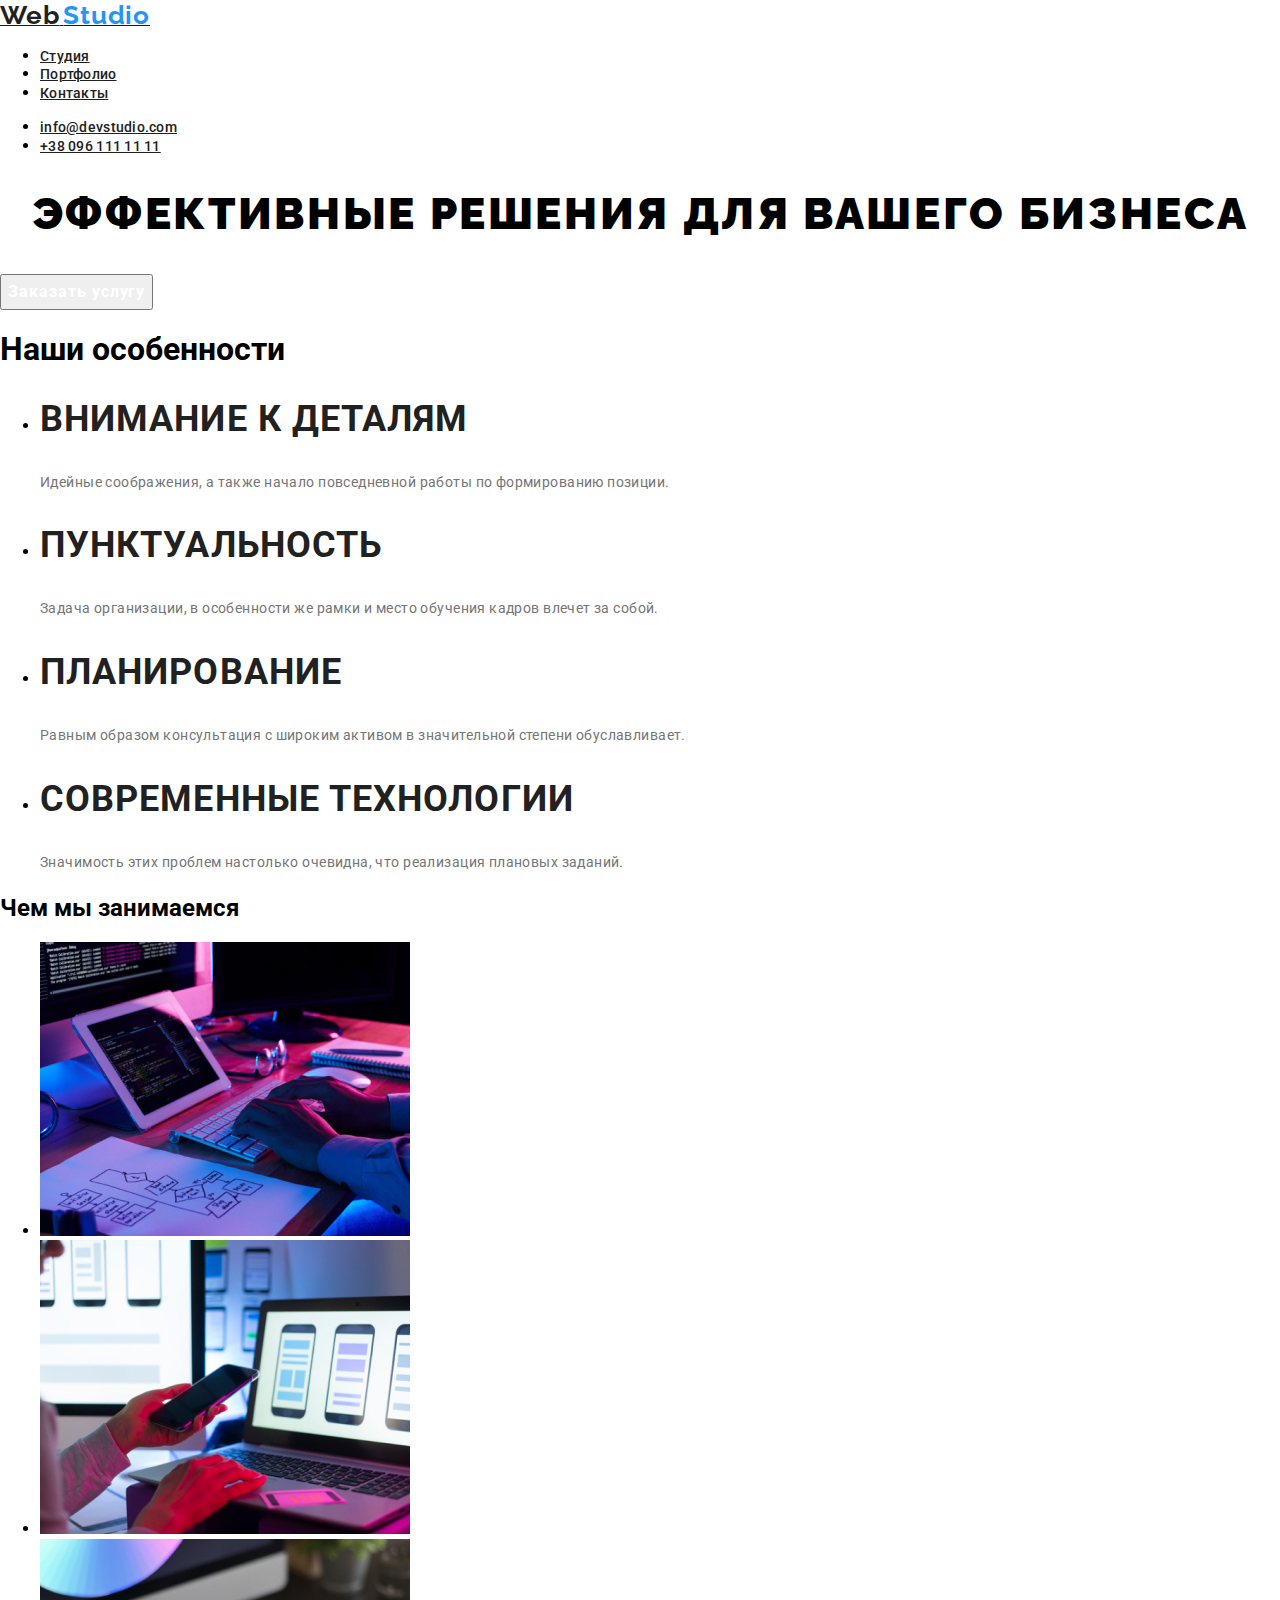
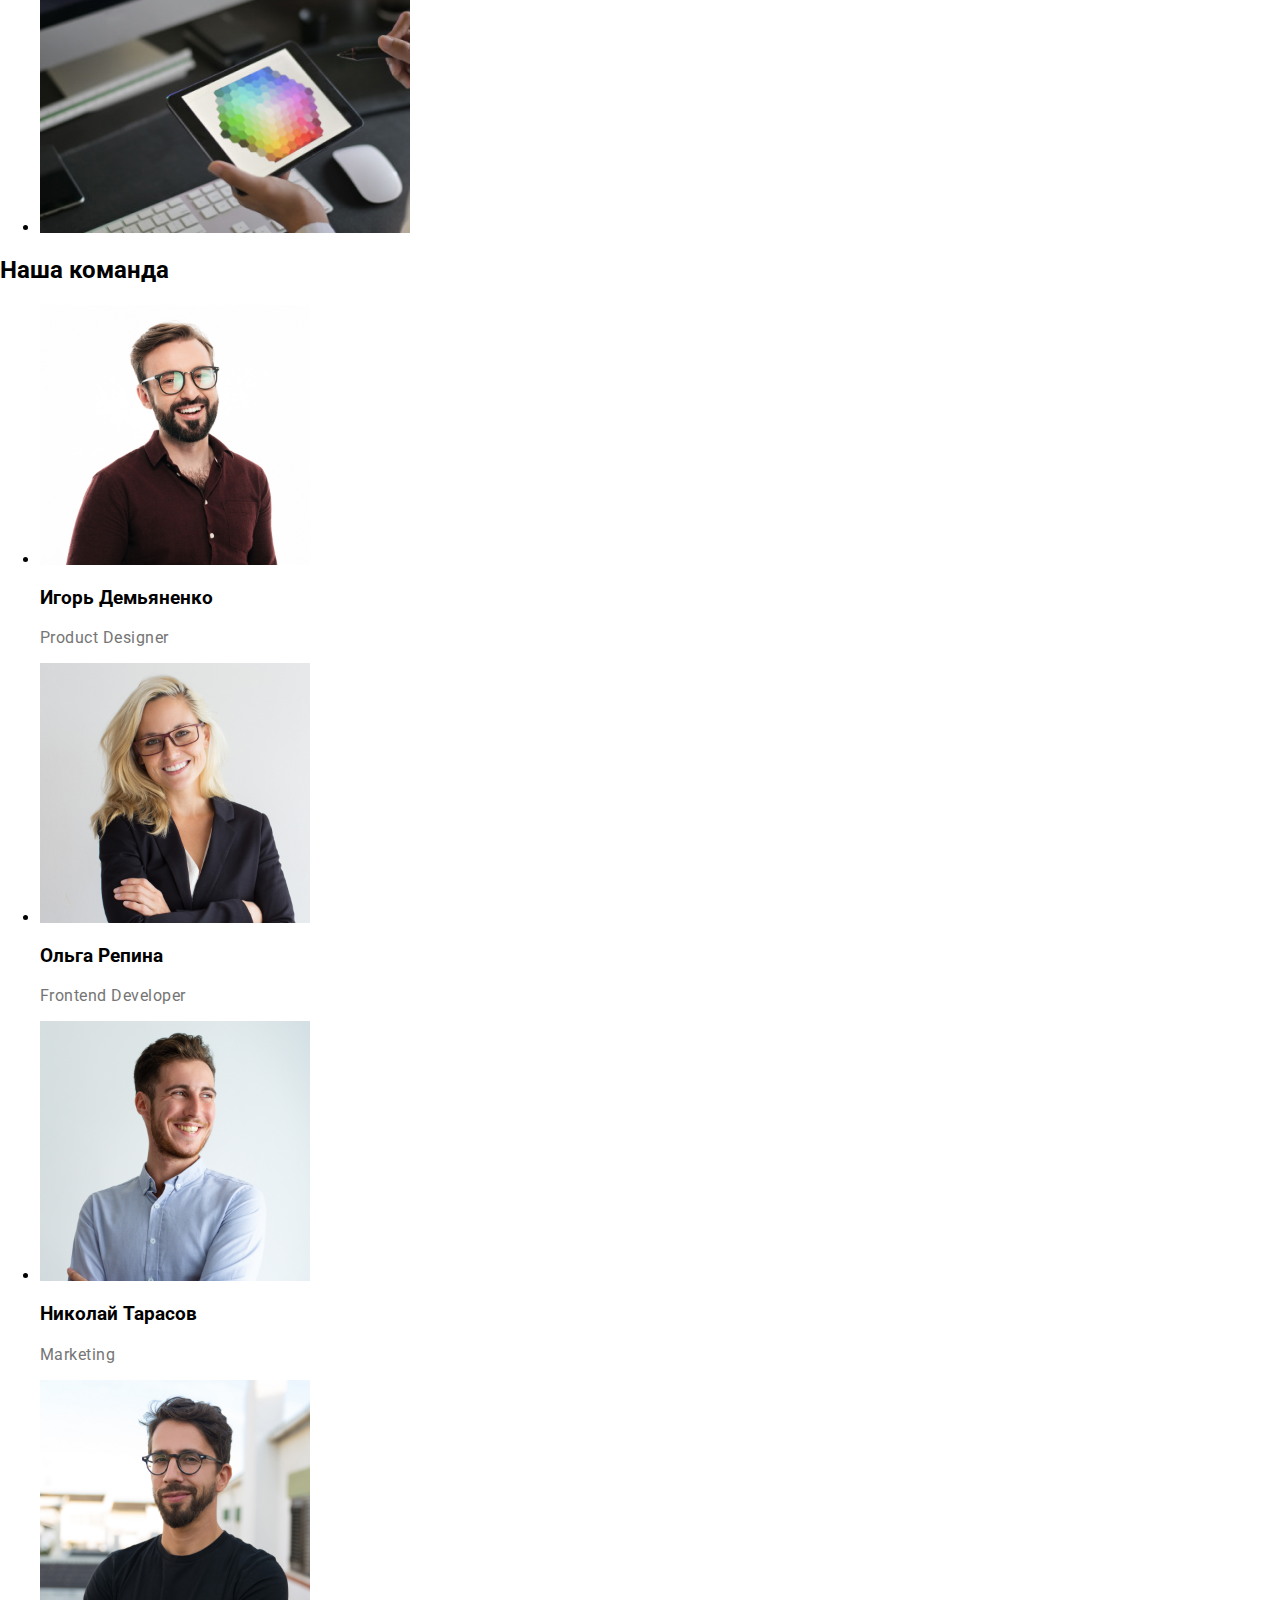
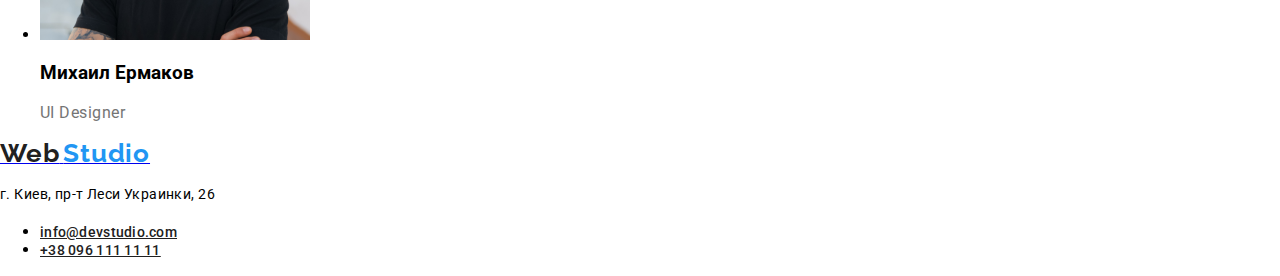
==== index.html @ 580397c2 "студия финальная" ====
<!DOCTYPE html>
<html lang="ru">

<head>
    <meta charset="UTF-8">
    <meta name="viewport" content="width=device-width, initial-scale=1.0">
    <title>Студия</title>
        <link rel="stylesheet" href="https://cdnjs.cloudflare.com/ajax/libs/modern-normalize/1.0.0/modern-normalize.min.css"> 
        <link rel="preconnect" href="https://fonts.gstatic.com">
        <link href="https://fonts.googleapis.com/css2?family=Raleway&family=Roboto:wght@400;500;900&display=swap"
            rel="stylesheet">
        <link rel="stylesheet" href="./css/styles.css"/>    
</head>

<body>

    <header class="header">
        <nav class="navigation">
            <a class="logo" href="#">
                <span class="logo-web">Web</span>
                <span class="logo-studio">Studio</span>
            </a>
            <ul class="navigation-list">
                <li class="navigation-list-item">
                    <a class="navigation-list-link" href="studio">Студия
                    </a>
                </li class="navigation-list-item">
                <li>
                    <a class="navigation-list-link" href="portfolio">Портфолио
                    </a>
                </li>
                <li class="navigation-list-item">
                    <a class="navigation-list-link" href="contacts">Контакты
                    </a>
                </li>
            </ul>
        </nav>
        <address class="address">
            <ul>
                <li class="mail">
                    <a class="address-list-link" href="mailto:info@devstudio.com">
                        info@devstudio.com
                    </a>
                </li>
                <li class="tel">
                    <a class="address-list-link" href="tell:+380961111111">
                        +38 096 111 11 11
                    </a>
                </li>
            </ul>
        </address>
    </header>

    <main>

        <!--hero-->

        <section class="hero">
            <h1 class="first-title">Эффективные решения для вашего бизнеса
            </h1>
            <button class="modal-btn" type="button">
                Заказать услугу
            </button>
        </section>

        <!--our features-->

        <section class="about-us">
            <h1>
                Наши особенности
            </h1>
            <ul>
                <li class="about-us-item">
                    <h2 class="about-us-title">
                        Внимание к деталям
                    </h2>
                    <p class="text">
                        Идейные соображения, а также начало повседневной работы по формированию позиции.
                    </p>
                </li>
                <li class="about-us-item">
                    <h2 class="about-us-title">
                        Пунктуальность
                    </h2>
                    <p class="text">
                        Задача организации, в особенности же рамки и место обучения кадров влечет за собой.
                    </p>
                </li>
                <li class="about-us-item">
                    <h2 class="about-us-title">
                        Планирование
                    </h2>
                    <p class="text">
                        Равным образом консультация с широким активом в значительной степени обуславливает.
                    </p>
                </li>
                <li class="about-us-item">
                    <h2 class="about-us-title">
                        Современные технологии
                    </h2>
                    <p class="text">
                        Значимость этих проблем настолько очевидна, что реализация плановых заданий.
                    </p>
                </li>
            </ul>
        </section>

        <!--our work-->

        <section class="our-work">
            <h2 class="our-work-title">
                Чем мы занимаемся
            </h2>
            <ul>
                <li class="our-work-item">
                    <img src="./images/pc.jpg" alt="работа за персональным компютером" width="370">
                </li>
                <li>
                    <img src="./images/notebook.jpg" alt="работа за ноутбуком" width="370">
                </li>
                <li>
                    <img src="./images/tablet.jpg" alt="работа за планшетом" width="370">
                </li>
            </ul>
        </section>

        <!--our team-->

        <section class="our-team">
            <h2 class="our-team-title">
                Наша команда
            </h2>
            <ul>
                <li class="our-team-item">
                    <img src="./images/team/ikhor.jpg" alt="Игорь Демьяненко" width="270">
                    <h3 class="third-title">
                        Игорь Демьяненко
                    </h3>
                    <p class="profesion" lang="en">
                        Product Designer
                    </p>
                </li>
                <li>
                    <img src="./images/team/olga.jpg" alt="Ольга Репина" width="270">
                    <h3 class="third-title">
                        Ольга Репина
                    </h3>
                    <p class="profesion" lang="en">
                        Frontend Developer
                    </p>
                </li>
                <li>
                    <img src="./images/team/nik.jpg" alt="Николай Тарасов" width="270">
                    <h3 class="third-title">
                        Николай Тарасов
                    </h3>
                    <p class="profesion" lang="en">
                        Marketing
                    </p>
                </li>
                <li>
                    <img src="./images/team/mikhail.jpg" alt="Михаил Ермаков" width="270">
                       <h3 class="third-title"> Михаил Ермаков
                    </h3>
                    <p class="profesion" lang="en">
                        UI Designer
                    </p>
                </li>
            </ul>
        </section>
    </main>

    <footer>
        <a class="logo" href="#">
            <span class="logo-web">Web</span>
            <span class="logo-studio">Studio</span>
        </a>
        <address class="address">

           <p class="our-address">г. Киев, пр-т Леси Украинки, 26</p> 

            <ul>
                <li>
                    <a class="address-list-link" href="mailto:info@devstudio.com">
                        info@devstudio.com
                    </a>
                </li>
                <li>
                    <a class="address-list-link" href="tell:+380961111111">
                        +38 096 111 11 11
                    </a>
                </li>
            </ul>
        </address>
    </footer>

</body>

</html>
---- css/styles.css ----
:root {
  --accent-color: #2196f3;
  --font-color: #212121;
  --firs-font: 'Roboto', sans-serif;
  --secondary-font: 'Raleway', sans-serif;
}

body {
  font-family: var(--firs-font);
}

.navigation-list-link {
  font-weight: 500;
  font-size: 14px;
  line-height: 1.143;
  letter-spacing: 0.02em;
  color: var(--font-color);
}

.navigation-list-link:hover,
.navigation-list-link:focus,
.address-list-link:hover,
.address-list-link:focus {
  color: var(--accent-color);
}

.address {
  font-style: normal;
}

.our-address {
  font-weight: normal;
  font-size: 14px;
  line-height: 1.71;
  letter-spacing: 0.03em;
}

.address-list-link {
  font-weight: 500;
  font-size: 14px;
  line-height: 1.143;
  letter-spacing: 0.02em;
  color: var(--font-color);
}

.logo-studio {
  font-family: var(--secondary-font);
  font-weight: bold;
  font-size: 26px;
  line-height: 1.192;
  letter-spacing: 0.03em;
  color: var(--accent-color);
}
.logo-web {
  font-family: var(--secondary-font);
  font-weight: bold;
  font-size: 26px;
  line-height: 1.192;
  letter-spacing: 0.03em;
  color: var(--font-color);
}
.first-title {
  font-family: var(--secondary-font);
  font-weight: 900;
  font-size: 44px;
  line-height: 1.36;
  text-align: center;
  letter-spacing: 0.06em;
  text-transform: uppercase;
}

.modal-btn {
  font-weight: bold;
  font-size: 16px;
  line-height: 1.87;
  display: flex;
  align-items: center;
  text-align: center;
  letter-spacing: 0.06em;
  color: white;
}

.about-us-title {
  font-weight: bold;
  font-size: 36px;
  line-height: 1.195;
  letter-spacing: 0.03em;
  color: var(--font-color);
  text-transform: uppercase;
}

.text {
  font-size: 14px;
  line-height: 1.71;
  letter-spacing: 0.03em;
  color: #757575;
}

.our-work-title .our-team-title {
  font-weight: 500;
  font-size: 16px;
  line-height: 1.188;
  letter-spacing: 0.03em;
  color: var(--font-color);
}

.profesion {
  font-size: 16px;
  line-height: 1.188;
  letter-spacing: 0.03em;
  color: #757575;
}
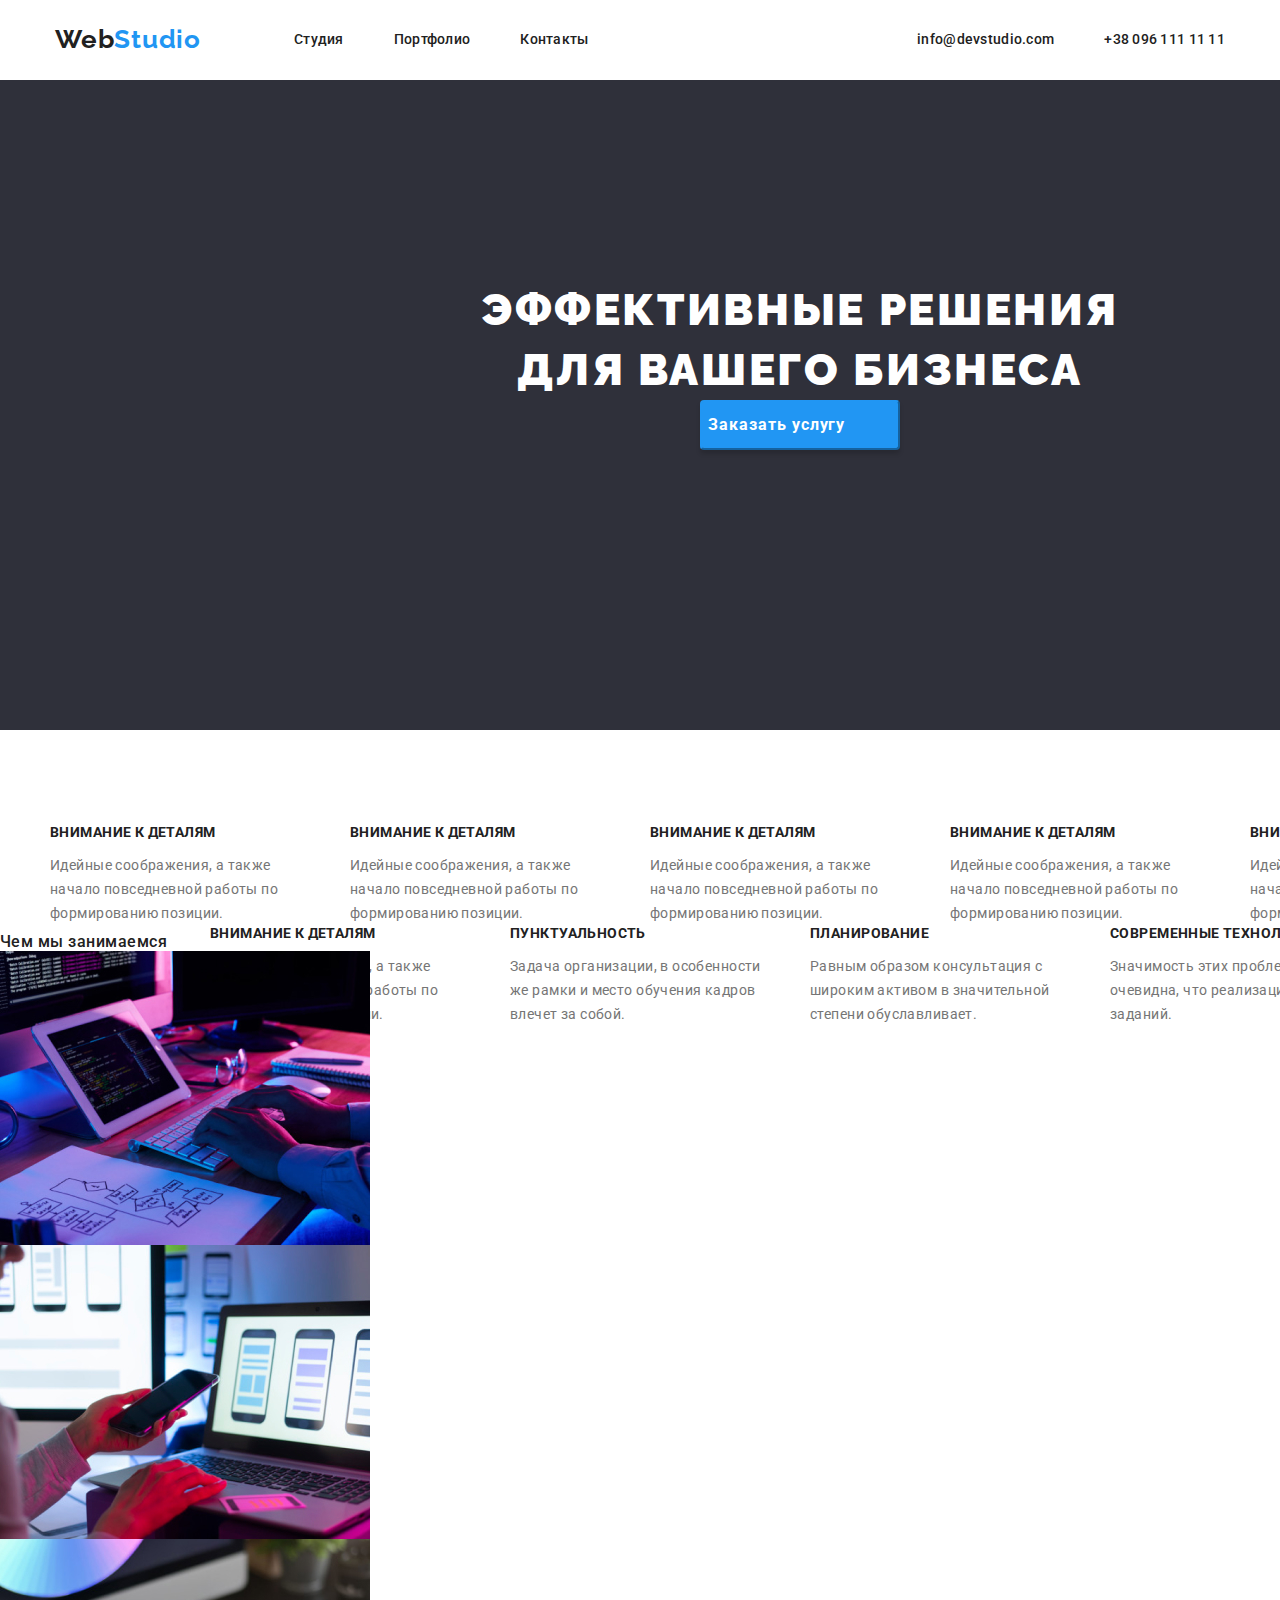
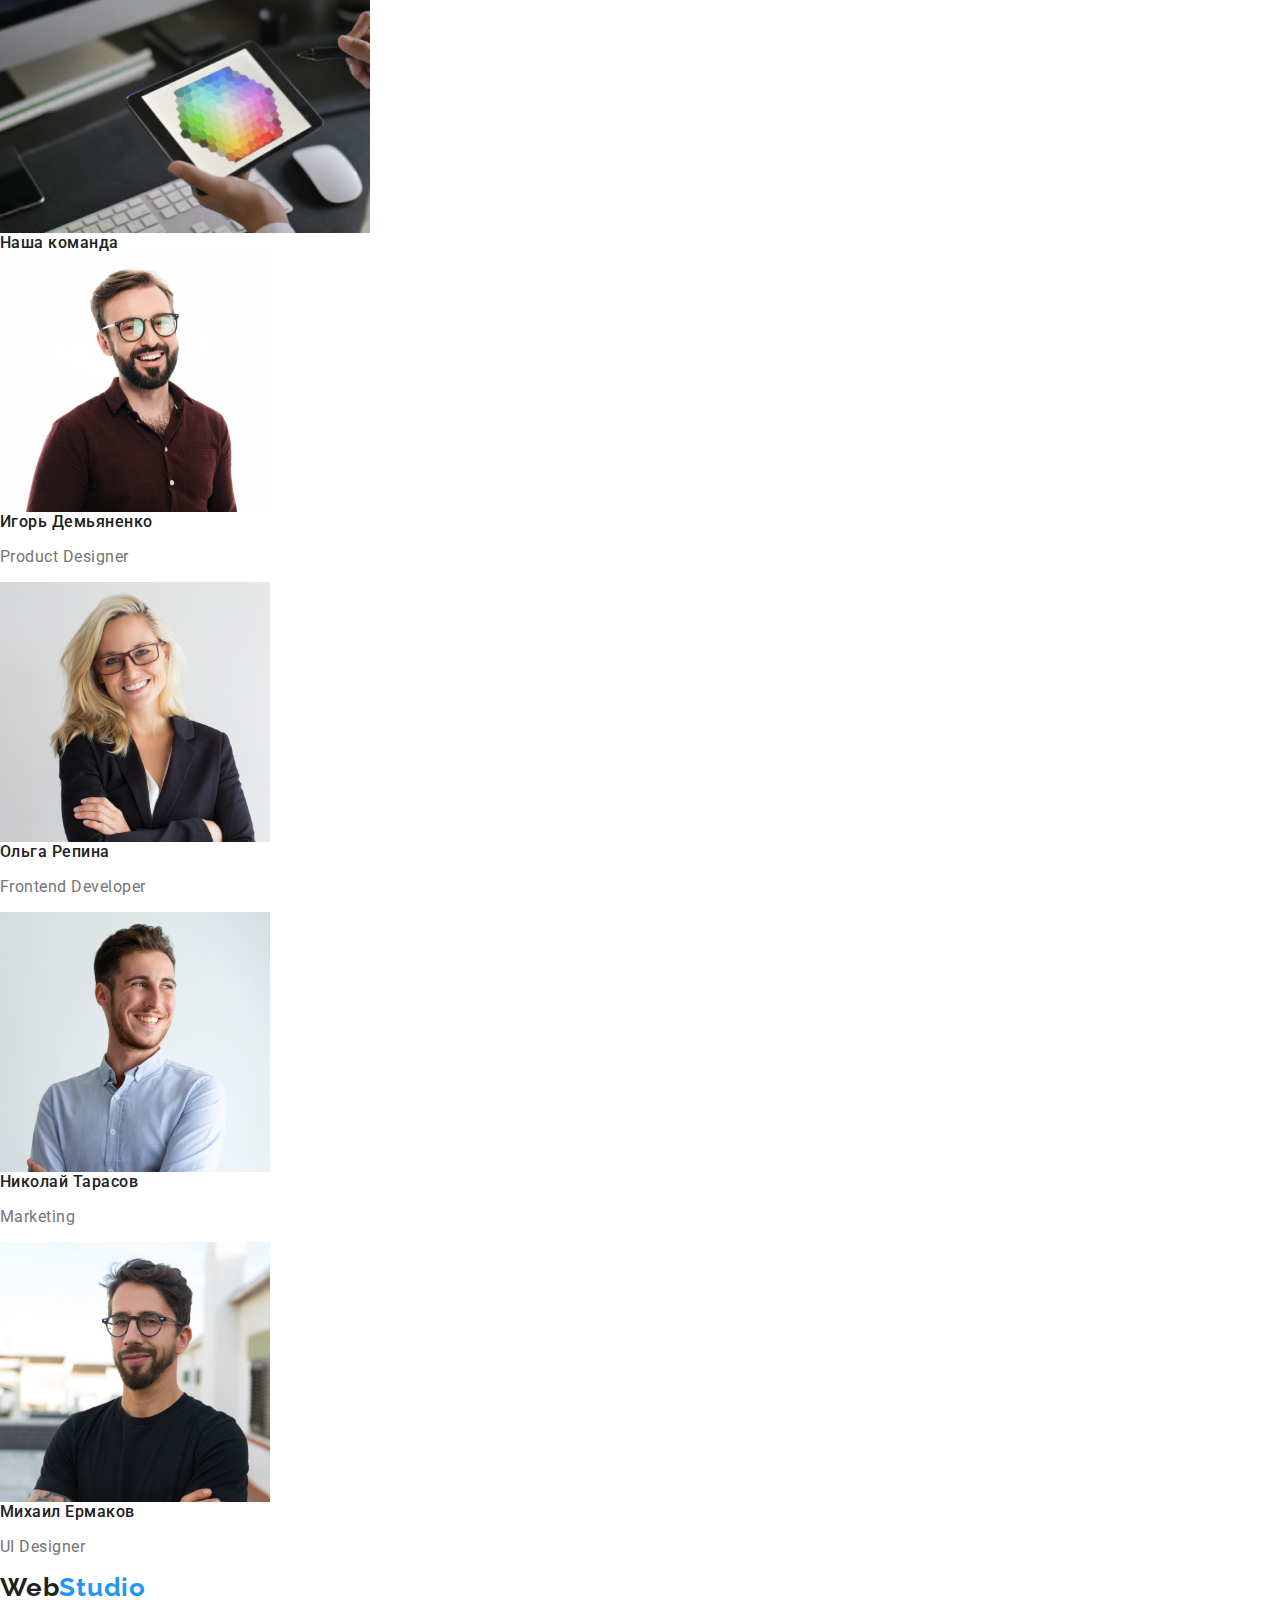
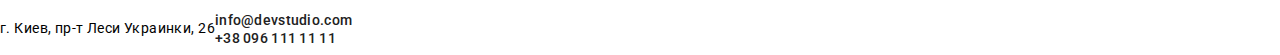
==== commit b0c65863: "футер и герой" ====
--- a/index.html
+++ b/index.html
@@ -4,29 +4,30 @@
 <head>
     <meta charset="UTF-8">
     <meta name="viewport" content="width=device-width, initial-scale=1.0">
-    <title>Студия</title>
-        <link rel="stylesheet" href="https://cdnjs.cloudflare.com/ajax/libs/modern-normalize/1.0.0/modern-normalize.min.css"> 
-        <link rel="preconnect" href="https://fonts.gstatic.com">
-        <link href="https://fonts.googleapis.com/css2?family=Raleway&family=Roboto:wght@400;500;900&display=swap"
-            rel="stylesheet">
-        <link rel="stylesheet" href="./css/styles.css"/>    
+    <link rel="stylesheet" href="https://cdnjs.cloudflare.com/ajax/libs/modern-normalize/1.0.0/modern-normalize.min.css">
+    <link rel="preconnect" href="https://fonts.gstatic.com">
+    <link href="https://fonts.googleapis.com/css2?family=Raleway:wght@700&family=Roboto:wght@400;500;700;900&display=swap"
+        rel="stylesheet">
+        <link rel="stylesheet" href="./css/styles.css"/>
+        <title>Студия</title>
 </head>
 
 <body>
 
     <header class="header">
+        <div class="container">
         <nav class="navigation">
-            <a class="logo" href="#">
+            <a class="logo" href="./index.html">
                 <span class="logo-web">Web</span>
                 <span class="logo-studio">Studio</span>
             </a>
             <ul class="navigation-list">
                 <li class="navigation-list-item">
-                    <a class="navigation-list-link" href="studio">Студия
+                    <a class="navigation-list-link" href="./index.html">Студия
                     </a>
                 </li class="navigation-list-item">
-                <li>
-                    <a class="navigation-list-link" href="portfolio">Портфолио
+                <li class="navigation-list-item">
+                    <a class="navigation-list-link" href="./portfolio.html">Портфолио
                     </a>
                 </li>
                 <li class="navigation-list-item">
@@ -36,40 +37,82 @@
             </ul>
         </nav>
         <address class="address">
-            <ul>
-                <li class="mail">
+            <ul class="address-list">
+                <li class="address-item">
                     <a class="address-list-link" href="mailto:info@devstudio.com">
                         info@devstudio.com
                     </a>
                 </li>
-                <li class="tel">
-                    <a class="address-list-link" href="tell:+380961111111">
+                <li class="address-item">
+                    <a class="address-list-link" href="tel:+380961111111">
                         +38 096 111 11 11
                     </a>
                 </li>
             </ul>
         </address>
+        </div>
     </header>
-
+   
+
+  
     <main>
 
         <!--hero-->
-
+    <div class="container">
         <section class="hero">
-            <h1 class="first-title">Эффективные решения для вашего бизнеса
-            </h1>
+            <div class="hero-elements">
+            <p class="first-title">Эффективные решения для вашего бизнеса
+            </p>
             <button class="modal-btn" type="button">
                 Заказать услугу
             </button>
+            </div>
         </section>
 
         <!--our features-->
 
-        <section class="about-us">
-            <h1>
-                Наши особенности
-            </h1>
-            <ul>
+        <section>
+            <ul class="about-us-list">
+                <li class="about-us-item">
+                    <h2 class="about-us-title">
+                        Внимание к деталям
+                    </h2>
+                    <p class="text">
+                        Идейные соображения, а также начало повседневной работы по формированию позиции.
+                    </p>
+                </li>
+                <li class="about-us-item">
+                    <h2 class="about-us-title">
+                        Внимание к деталям
+                    </h2>
+                    <p class="text">
+                        Идейные соображения, а также начало повседневной работы по формированию позиции.
+                    </p>
+                </li>
+                <li class="about-us-item">
+                    <h2 class="about-us-title">
+                        Внимание к деталям
+                    </h2>
+                    <p class="text">
+                        Идейные соображения, а также начало повседневной работы по формированию позиции.
+                    </p>
+                </li>
+                <li class="about-us-item">
+                <h2 class="about-us-title">
+                    Внимание к деталям
+                </h2>
+                <p class="text">
+                    Идейные соображения, а также начало повседневной работы по формированию позиции.
+                </p>
+            </li>
+                <li class="about-us-item">
+                    <h2 class="about-us-title">
+                        Внимание к деталям
+                    </h2>
+                    <p class="text">
+                        Идейные соображения, а также начало повседневной работы по формированию позиции.
+                    </p>
+                </li>
                 <li class="about-us-item">
                     <h2 class="about-us-title">
                         Внимание к деталям
@@ -108,7 +151,7 @@
         <!--our work-->
 
         <section class="our-work">
-            <h2 class="our-work-title">
+            <h2 class="secondary-title">
                 Чем мы занимаемся
             </h2>
             <ul>
@@ -127,13 +170,13 @@
         <!--our team-->
 
         <section class="our-team">
-            <h2 class="our-team-title">
+            <h2 class="secondary-title">
                 Наша команда
             </h2>
             <ul>
                 <li class="our-team-item">
                     <img src="./images/team/ikhor.jpg" alt="Игорь Демьяненко" width="270">
-                    <h3 class="third-title">
+                    <h3 class="secondary-title">
                         Игорь Демьяненко
                     </h3>
                     <p class="profesion" lang="en">
@@ -142,7 +185,7 @@
                 </li>
                 <li>
                     <img src="./images/team/olga.jpg" alt="Ольга Репина" width="270">
-                    <h3 class="third-title">
+                    <h3 class="secondary-title">
                         Ольга Репина
                     </h3>
                     <p class="profesion" lang="en">
@@ -151,7 +194,7 @@
                 </li>
                 <li>
                     <img src="./images/team/nik.jpg" alt="Николай Тарасов" width="270">
-                    <h3 class="third-title">
+                    <h3 class="secondary-title">
                         Николай Тарасов
                     </h3>
                     <p class="profesion" lang="en">
@@ -160,7 +203,7 @@
                 </li>
                 <li>
                     <img src="./images/team/mikhail.jpg" alt="Михаил Ермаков" width="270">
-                       <h3 class="third-title"> Михаил Ермаков
+                       <h3 class="secondary-title"> Михаил Ермаков
                     </h3>
                     <p class="profesion" lang="en">
                         UI Designer
@@ -168,10 +211,14 @@
                 </li>
             </ul>
         </section>
+    </div>
     </main>
-
+   
+
+    
     <footer>
-        <a class="logo" href="#">
+        <div class="container">
+        <a class="logo" href="./index.html">
             <span class="logo-web">Web</span>
             <span class="logo-studio">Studio</span>
         </a>
@@ -186,14 +233,15 @@
                     </a>
                 </li>
                 <li>
-                    <a class="address-list-link" href="tell:+380961111111">
+                    <a class="address-list-link" href="tel:+380961111111">
                         +38 096 111 11 11
                     </a>
                 </li>
             </ul>
         </address>
+        </div>
     </footer>
-
+    
 </body>
 
 </html>--- a/css/styles.css
+++ b/css/styles.css
@@ -9,6 +9,67 @@
   font-family: var(--firs-font);
 }
 
+a {
+  text-decoration: none;
+}
+ul {
+  list-style: none;
+}
+
+h1,
+h2,
+h3,
+h4,
+h5,
+h6 {
+  margin: 0;
+}
+
+ul,
+ol {
+  margin: 0;
+  padding: 0;
+}
+
+img {
+  display: block;
+}
+
+.header .container {
+  display: flex;
+  width: 1200px;
+  padding: 0 15px;
+  margin: 0 auto;
+}
+
+.header {
+  display: flex;
+  align-items: center;
+  padding-top: 24px;
+  padding-bottom: 25px;
+}
+.navigation {
+  display: flex;
+  align-items: center;
+}
+
+.logo {
+  display: flex;
+  align-items: center;
+  margin-right: 93px;
+}
+.navigation-list {
+  display: flex;
+  align-items: center;
+}
+.navigation-list-item {
+  display: flex;
+  align-items: center;
+}
+.navigation-list-item:not(:last-child) {
+  margin-right: 50px;
+}
+
 .navigation-list-link {
   font-weight: 500;
   font-size: 14px;
@@ -20,21 +81,31 @@
 .navigation-list-link:hover,
 .navigation-list-link:focus,
 .address-list-link:hover,
-.address-list-link:focus {
-  color: var(--accent-color);
+.address-list-link:focus,
+.modal-btn:hover,
+.modal-btn:focus {
+  background-color: var(--accent-color);
+  color: #ffffff;
 }
 
 .address {
   font-style: normal;
-}
-
-.our-address {
-  font-weight: normal;
-  font-size: 14px;
-  line-height: 1.71;
-  letter-spacing: 0.03em;
-}
-
+  display: flex;
+  align-items: center;
+  margin-left: auto;
+}
+.address-list {
+  display: flex;
+  align-items: center;
+}
+
+.address-item {
+  display: flex;
+  align-items: center;
+}
+.address-item:not(:last-child) {
+  margin-right: 50px;
+}
 .address-list-link {
   font-weight: 500;
   font-size: 14px;
@@ -59,8 +130,47 @@
   letter-spacing: 0.03em;
   color: var(--font-color);
 }
+
+.modal-btn {
+  margin: auto;
+  min-width: 200px;
+  height: 50px;
+  background: var(--accent-color);
+  cursor: pointer;
+  display: flex;
+  align-items: center;
+  text-align: center;
+  letter-spacing: 0.06em;
+  color: #ffffff;
+  padding-top: 10px;
+  padding-bottom: 10px;
+
+  box-shadow: 0px 4px 4px rgba(0, 0, 0, 0.15);
+  border-color: var(--accent-color);
+  border-radius: 4px;
+
+  font-weight: bold;
+  font-size: 16px;
+  line-height: 1.87;
+}
+
+.hero {
+  min-height: 600px;
+  width: 1600px;
+  background: #2f303a;
+  padding-top: 200px;
+  padding-bottom: 280px;
+}
+.hero-elements {
+  display: block;
+}
+
 .first-title {
+  width: 696px;
+  height: 120px;
+  margin: auto;
   font-family: var(--secondary-font);
+  color: #ffffff;
   font-weight: 900;
   font-size: 44px;
   line-height: 1.36;
@@ -69,21 +179,28 @@
   text-transform: uppercase;
 }
 
-.modal-btn {
-  font-weight: bold;
-  font-size: 16px;
-  line-height: 1.87;
-  display: flex;
-  align-items: center;
-  text-align: center;
-  letter-spacing: 0.06em;
-  color: white;
-}
-
+.about-us-item:not(:last-child) {
+  margin-right: 30px;
+}
+
+.about-us-list {
+  list-style: none;
+  width: 1600px;
+  display: flex;
+  flex-wrap: wrap;
+  justify-content: center;
+}
+
+.about-us-item {
+  margin-right: 10px;
+  padding-top: 94px;
+  width: 270px;
+  height: 101px;
+}
 .about-us-title {
   font-weight: bold;
-  font-size: 36px;
-  line-height: 1.195;
+  font-size: 14px;
+  line-height: 1.142;
   letter-spacing: 0.03em;
   color: var(--font-color);
   text-transform: uppercase;
@@ -96,7 +213,7 @@
   color: #757575;
 }
 
-.our-work-title .our-team-title {
+.secondary-title {
   font-weight: 500;
   font-size: 16px;
   line-height: 1.188;
@@ -110,3 +227,9 @@
   letter-spacing: 0.03em;
   color: #757575;
 }
+.our-address {
+  font-weight: normal;
+  font-size: 14px;
+  line-height: 1.71;
+  letter-spacing: 0.03em;
+}
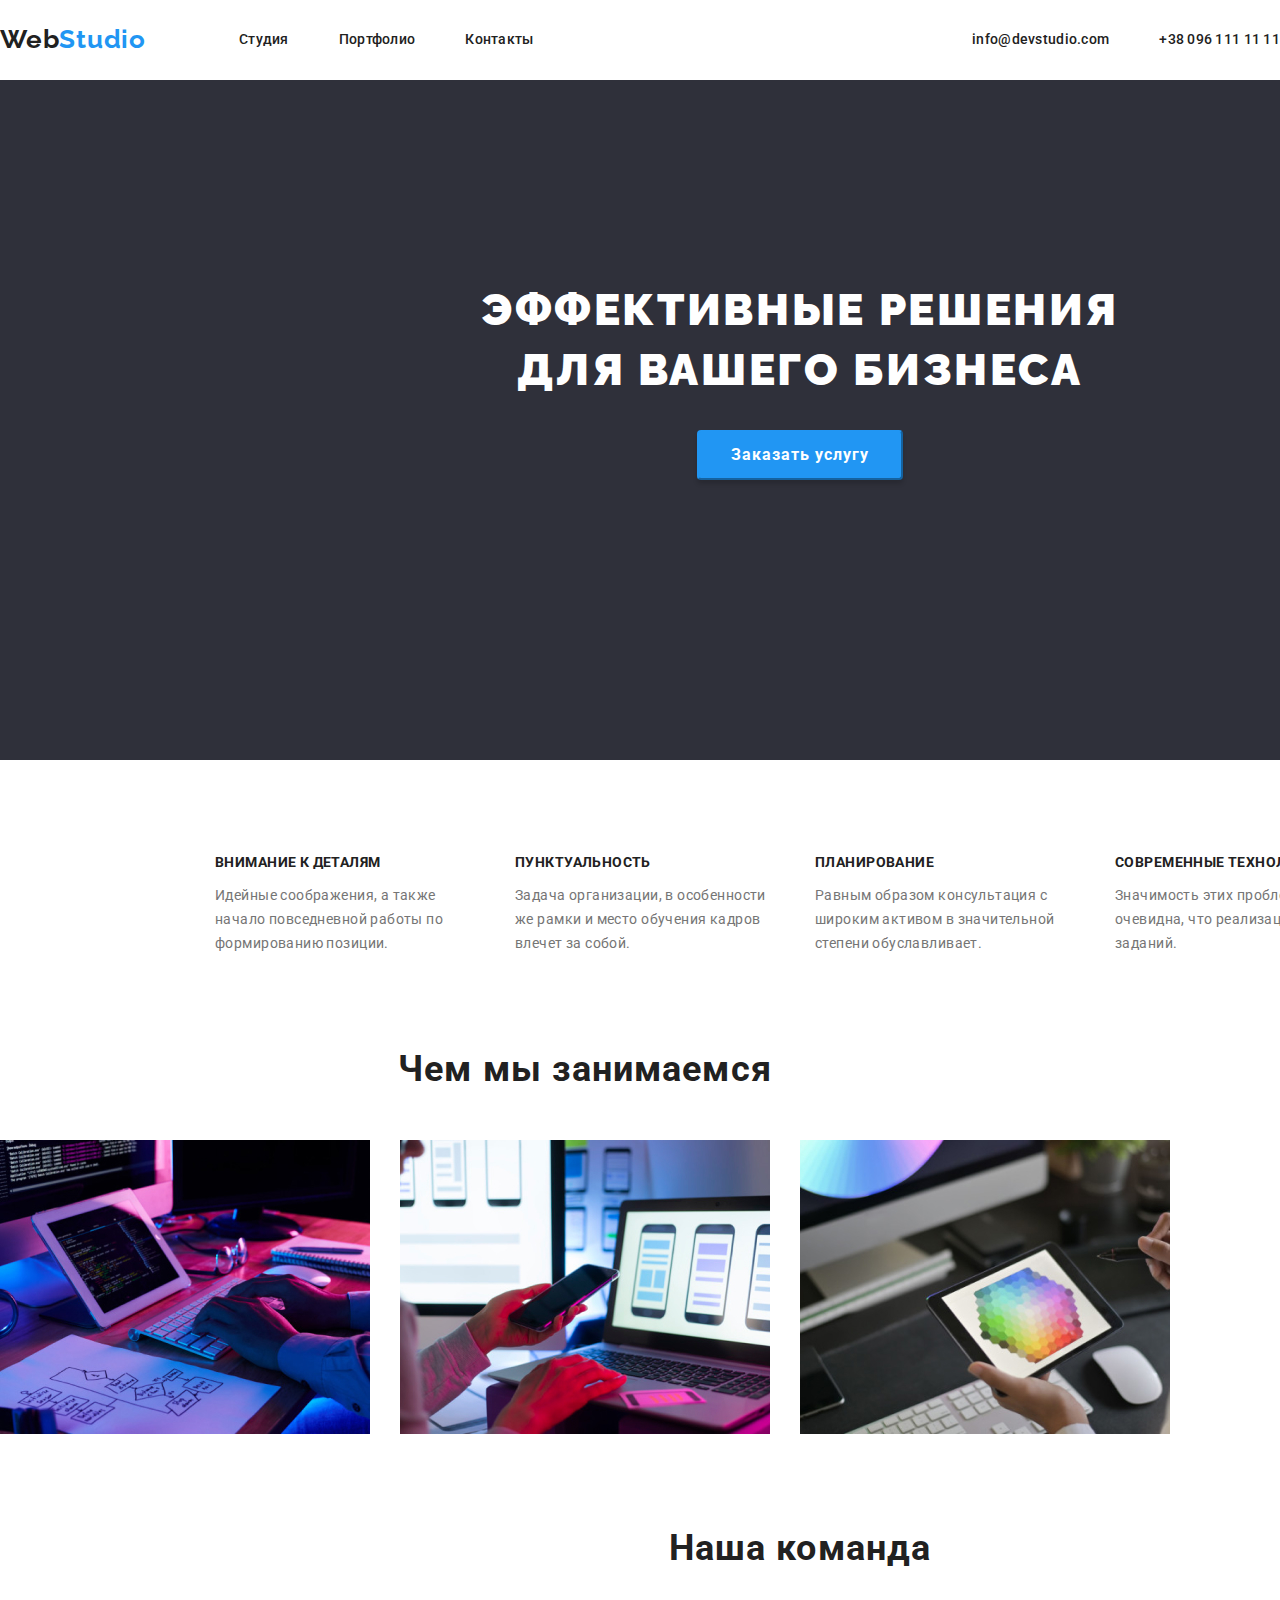
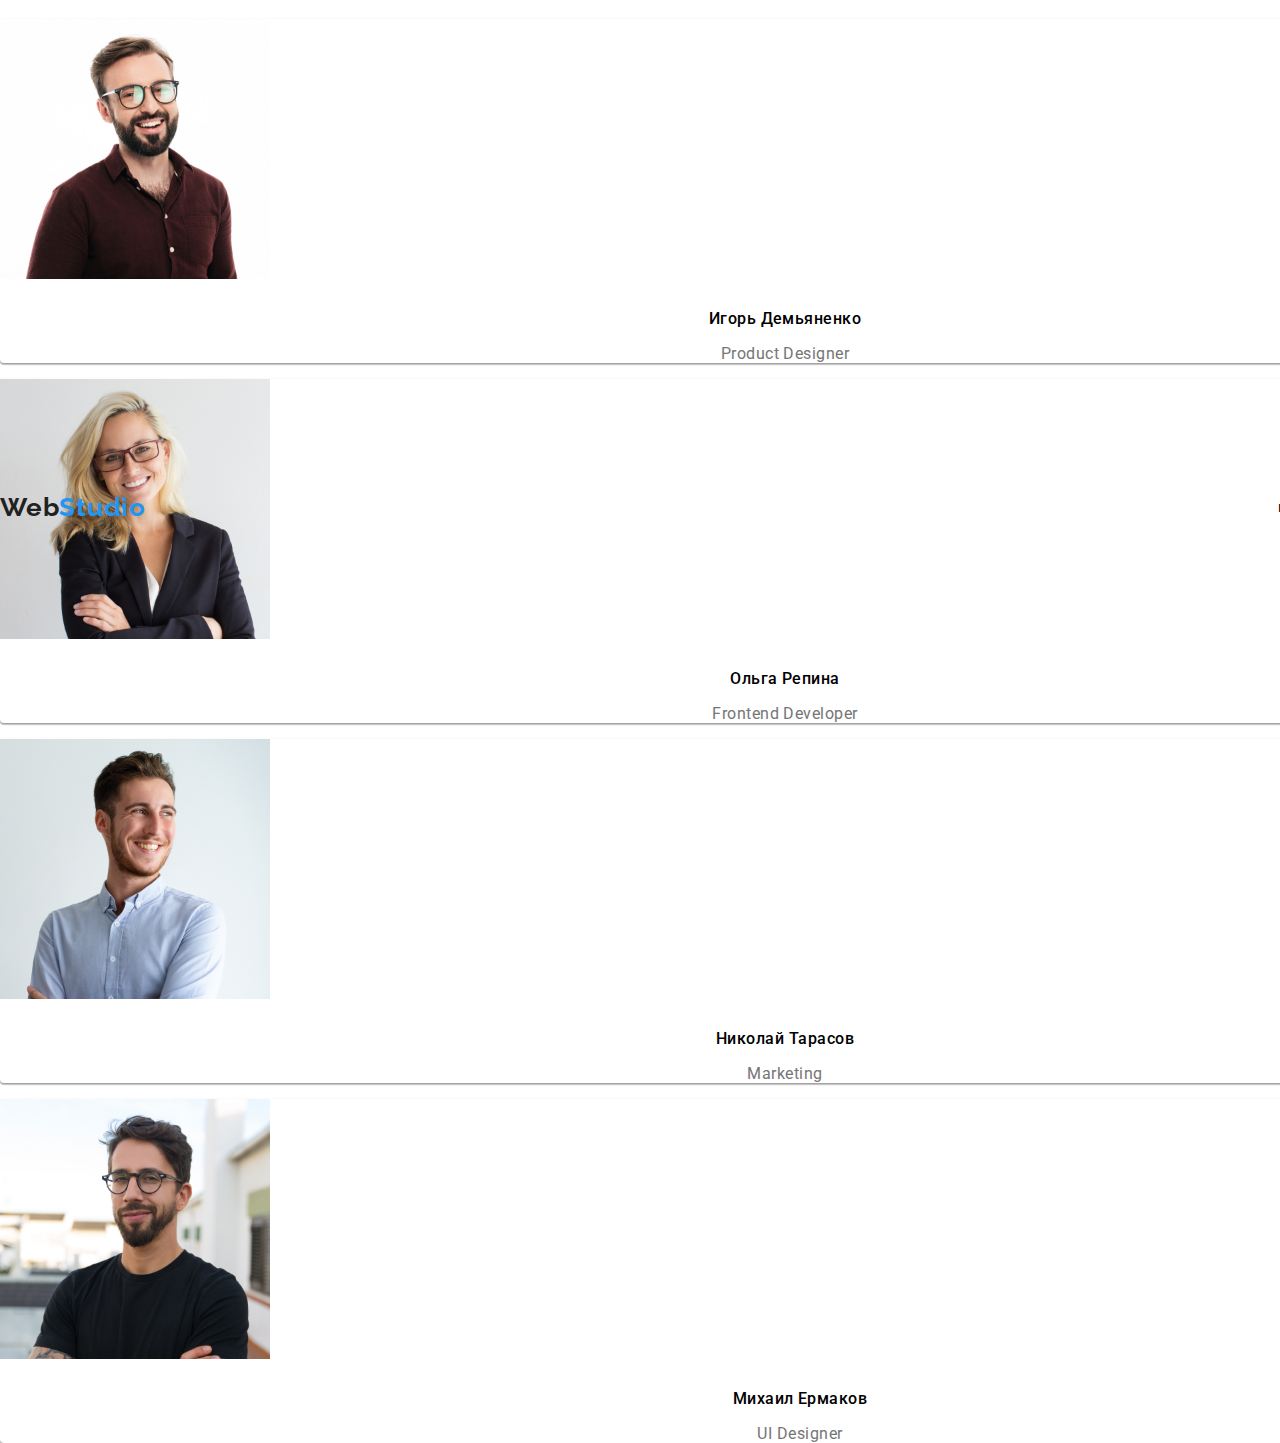
==== commit f460a812: "без футера" ====
--- a/index.html
+++ b/index.html
@@ -58,152 +58,119 @@
     <main>
 
         <!--hero-->
-    <div class="container">
+     <div class="container">
         <section class="hero">
+          
             <div class="hero-elements">
             <p class="first-title">Эффективные решения для вашего бизнеса
             </p>
             <button class="modal-btn" type="button">
                 Заказать услугу
             </button>
+        </section>
+        </div>
+
+        <!--our features-->
+
+
+        <section>
+        <div class="container">
+            <ul class="about-us-list">
+                <li class="about-us-item">
+                    <h2 class="about-us-title">
+                        Внимание к деталям
+                    </h2>
+                    <p class="text">
+                        Идейные соображения, а также начало повседневной работы по формированию позиции.
+                    </p>
+                </li>
+                <li class="about-us-item">
+                    <h2 class="about-us-title">
+                        Пунктуальность
+                    </h2>
+                    <p class="text">
+                        Задача организации, в особенности же рамки и место обучения кадров влечет за собой.
+                    </p>
+                </li>
+                <li class="about-us-item">
+                    <h2 class="about-us-title">
+                        Планирование
+                    </h2>
+                    <p class="text">
+                        Равным образом консультация с широким активом в значительной степени обуславливает.
+                    </p>
+                </li>
+                <li class="about-us-item">
+                    <h2 class="about-us-title">
+                        Современные технологии
+                    </h2>
+                    <p class="text">
+                        Значимость этих проблем настолько очевидна, что реализация плановых заданий.
+                    </p>
+                </li>
+            </ul>
             </div>
         </section>
-
-        <!--our features-->
-
-        <section>
-            <ul class="about-us-list">
-                <li class="about-us-item">
-                    <h2 class="about-us-title">
-                        Внимание к деталям
-                    </h2>
-                    <p class="text">
-                        Идейные соображения, а также начало повседневной работы по формированию позиции.
-                    </p>
-                </li>
-                <li class="about-us-item">
-                    <h2 class="about-us-title">
-                        Внимание к деталям
-                    </h2>
-                    <p class="text">
-                        Идейные соображения, а также начало повседневной работы по формированию позиции.
-                    </p>
-                </li>
-                <li class="about-us-item">
-                    <h2 class="about-us-title">
-                        Внимание к деталям
-                    </h2>
-                    <p class="text">
-                        Идейные соображения, а также начало повседневной работы по формированию позиции.
-                    </p>
-                </li>
-                <li class="about-us-item">
-                <h2 class="about-us-title">
-                    Внимание к деталям
-                </h2>
-                <p class="text">
-                    Идейные соображения, а также начало повседневной работы по формированию позиции.
-                </p>
-            </li>
-                <li class="about-us-item">
-                    <h2 class="about-us-title">
-                        Внимание к деталям
-                    </h2>
-                    <p class="text">
-                        Идейные соображения, а также начало повседневной работы по формированию позиции.
-                    </p>
-                </li>
-                <li class="about-us-item">
-                    <h2 class="about-us-title">
-                        Внимание к деталям
-                    </h2>
-                    <p class="text">
-                        Идейные соображения, а также начало повседневной работы по формированию позиции.
-                    </p>
-                </li>
-                <li class="about-us-item">
-                    <h2 class="about-us-title">
-                        Пунктуальность
-                    </h2>
-                    <p class="text">
-                        Задача организации, в особенности же рамки и место обучения кадров влечет за собой.
-                    </p>
-                </li>
-                <li class="about-us-item">
-                    <h2 class="about-us-title">
-                        Планирование
-                    </h2>
-                    <p class="text">
-                        Равным образом консультация с широким активом в значительной степени обуславливает.
-                    </p>
-                </li>
-                <li class="about-us-item">
-                    <h2 class="about-us-title">
-                        Современные технологии
-                    </h2>
-                    <p class="text">
-                        Значимость этих проблем настолько очевидна, что реализация плановых заданий.
-                    </p>
-                </li>
-            </ul>
-        </section>
+       
 
         <!--our work-->
-
+<div class="container">
         <section class="our-work">
             <h2 class="secondary-title">
                 Чем мы занимаемся
             </h2>
-            <ul>
+            <ul class="our-work-list">
                 <li class="our-work-item">
                     <img src="./images/pc.jpg" alt="работа за персональным компютером" width="370">
                 </li>
-                <li>
+                <li class="our-work-item">
                     <img src="./images/notebook.jpg" alt="работа за ноутбуком" width="370">
                 </li>
-                <li>
+                
+                <li class="our-work-item">
                     <img src="./images/tablet.jpg" alt="работа за планшетом" width="370">
                 </li>
             </ul>
         </section>
+        </div>
 
         <!--our team-->
-
+<div class="container">
         <section class="our-team">
             <h2 class="secondary-title">
                 Наша команда
             </h2>
-            <ul>
+            <ul class="our-team-list">
                 <li class="our-team-item">
                     <img src="./images/team/ikhor.jpg" alt="Игорь Демьяненко" width="270">
-                    <h3 class="secondary-title">
+                    <h3 class="name-item">
                         Игорь Демьяненко
                     </h3>
                     <p class="profesion" lang="en">
                         Product Designer
                     </p>
                 </li>
-                <li>
+                <li class="our-team-item">
                     <img src="./images/team/olga.jpg" alt="Ольга Репина" width="270">
-                    <h3 class="secondary-title">
+                    <h3 class="name-item">
                         Ольга Репина
                     </h3>
                     <p class="profesion" lang="en">
                         Frontend Developer
                     </p>
                 </li>
-                <li>
+                <li class="our-team-item">
                     <img src="./images/team/nik.jpg" alt="Николай Тарасов" width="270">
-                    <h3 class="secondary-title">
+                    <h3 class="name-item">
                         Николай Тарасов
                     </h3>
                     <p class="profesion" lang="en">
                         Marketing
                     </p>
                 </li>
-                <li>
+                <li class="our-team-item">
                     <img src="./images/team/mikhail.jpg" alt="Михаил Ермаков" width="270">
-                       <h3 class="secondary-title"> Михаил Ермаков
+                       <h3 class="name-item"> Михаил Ермаков
                     </h3>
                     <p class="profesion" lang="en">
                         UI Designer
@@ -211,7 +178,8 @@
                 </li>
             </ul>
         </section>
-    </div>
+        </div>
+    
     </main>
    
 
--- a/css/styles.css
+++ b/css/styles.css
@@ -7,6 +7,7 @@
 
 body {
   font-family: var(--firs-font);
+  background: #FFFFFF;
 }
 
 a {
@@ -33,13 +34,15 @@
 
 img {
   display: block;
-}
-
-.header .container {
-  display: flex;
-  width: 1200px;
-  padding: 0 15px;
+  max-width: 100%;
+  height: auto;
+}
+
+.container {
+  display: flex;
   margin: 0 auto;
+  width: 1630px;
+  margin: 0;
 }
 
 .header {
@@ -139,11 +142,12 @@
   cursor: pointer;
   display: flex;
   align-items: center;
-  text-align: center;
   letter-spacing: 0.06em;
   color: #ffffff;
   padding-top: 10px;
   padding-bottom: 10px;
+  padding-right: 32px;
+  padding-left: 32px;
 
   box-shadow: 0px 4px 4px rgba(0, 0, 0, 0.15);
   border-color: var(--accent-color);
@@ -177,6 +181,7 @@
   text-align: center;
   letter-spacing: 0.06em;
   text-transform: uppercase;
+  margin-bottom: 30px;
 }
 
 .about-us-item:not(:last-child) {
@@ -184,6 +189,7 @@
 }
 
 .about-us-list {
+  padding-top: 94px;
   list-style: none;
   width: 1600px;
   display: flex;
@@ -192,11 +198,17 @@
 }
 
 .about-us-item {
-  margin-right: 10px;
-  padding-top: 94px;
+  .326.
+  3.0
   width: 270px;
   height: 101px;
 }
+
+.text {
+  margin-bottom: 0;
+  width: 270px;
+}
+
 .about-us-title {
   font-weight: bold;
   font-size: 14px;
@@ -214,18 +226,61 @@
 }
 
 .secondary-title {
-  font-weight: 500;
-  font-size: 16px;
-  line-height: 1.188;
-  letter-spacing: 0.03em;
-  color: var(--font-color);
-}
-
+  margin-top: 93px;
+  margin-bottom: 50px;
+  font-weight: bold;
+  font-size: 36px;
+  line-height: 1.167;
+  letter-spacing: 0.03em;
+  color: var(--font-color);
+  text-align: center;
+}
+
+.name-item {
+  font-family:var(--firs-font);
+font-weight: 500;
+font-size: 16px;
+line-height: 1.188;
+text-align: center;
+letter-spacing: 0.03em;
+margin-top: 30px;
+margin-bottom: 10px;
+}
+
+.our-team {
+width: 1600px;
+height: 648px;
+left: 0px;
+top: 1449px;
+}
+
+background: #F5F4FA;
+.our-team-list {
+  display: flex;
+}
+
+.our-team-item:not(:last-child){
+  margin-right: 30px;
+}
+.our-team-item {
+  background: #FFFFFF;
+box-shadow: 0px 1px 3px rgba(0, 0, 0, 0.12), 0px 1px 1px rgba(0, 0, 0, 0.14), 0px 2px 1px rgba(0, 0, 0, 0.2);
+border-radius: 0px 0px 4px 4px
+}
+
+.our-work-list {
+  display: flex;
+}
+
+.our-work-item:not(:last-child) {
+margin-right: 30px;
+}
 .profesion {
   font-size: 16px;
   line-height: 1.188;
   letter-spacing: 0.03em;
   color: #757575;
+  text-align: center;
 }
 .our-address {
   font-weight: normal;
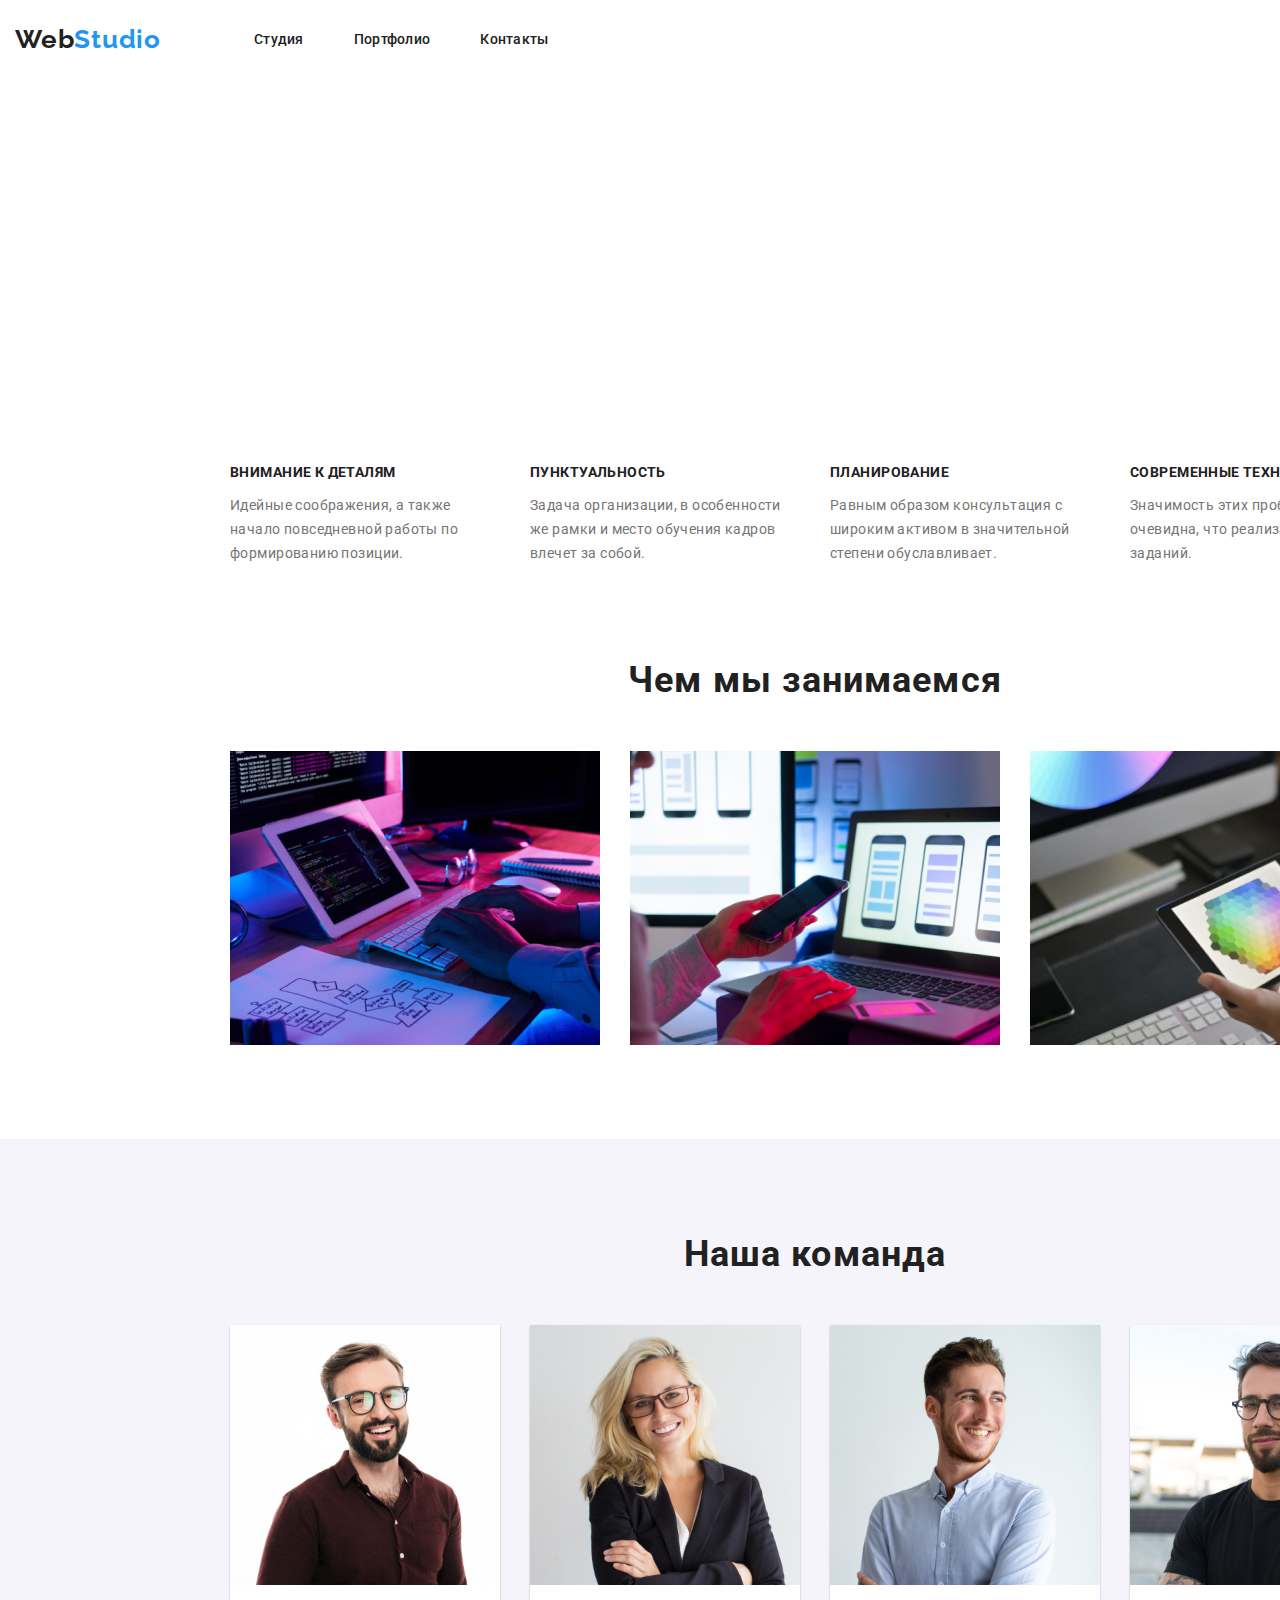
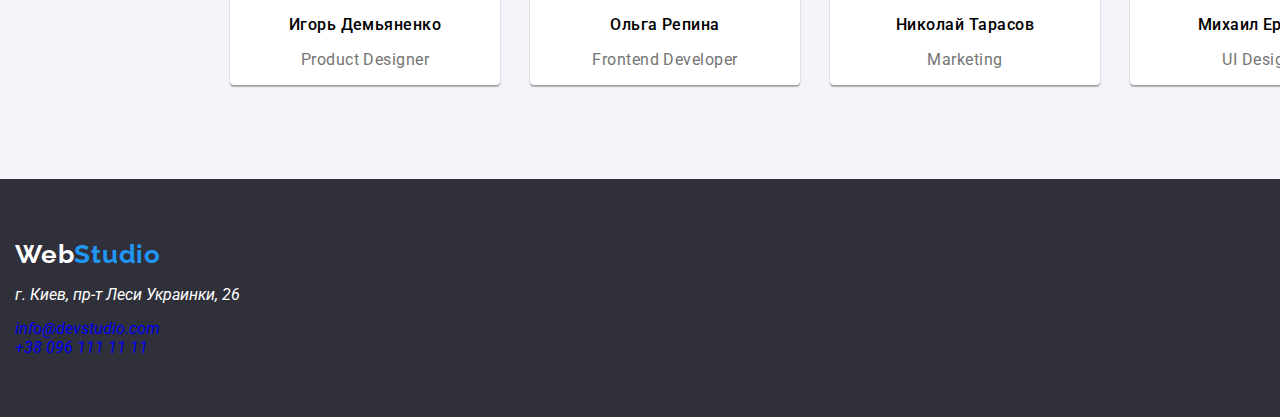
==== commit e08ae69d: "что-то там" ====
--- a/index.html
+++ b/index.html
@@ -15,7 +15,7 @@
 <body>
 
     <header class="header">
-        <div class="container">
+    <div class="container">
         <nav class="navigation">
             <a class="logo" href="./index.html">
                 <span class="logo-web">Web</span>
@@ -52,28 +52,27 @@
         </address>
         </div>
     </header>
-   
+ 
 
   
     <main>
 
         <!--hero-->
-     <div class="container">
+     
         <section class="hero">
-          
-            <div class="hero-elements">
+        <div class="container">
             <p class="first-title">Эффективные решения для вашего бизнеса
             </p>
             <button class="modal-btn" type="button">
                 Заказать услугу
             </button>
         </section>
-        </div>
+      
 
         <!--our features-->
 
 
-        <section>
+        <section class="about-us">
         <div class="container">
             <ul class="about-us-list">
                 <li class="about-us-item">
@@ -114,8 +113,9 @@
        
 
         <!--our work-->
-<div class="container">
+
         <section class="our-work">
+            <div class="container">
             <h2 class="secondary-title">
                 Чем мы занимаемся
             </h2>
@@ -131,12 +131,14 @@
                     <img src="./images/tablet.jpg" alt="работа за планшетом" width="370">
                 </li>
             </ul>
-        </section>
-        </div>
+            </div>
+        </section>
+        
 
         <!--our team-->
-<div class="container">
+
         <section class="our-team">
+            <div class="container">
             <h2 class="secondary-title">
                 Наша команда
             </h2>
@@ -177,31 +179,32 @@
                     </p>
                 </li>
             </ul>
-        </section>
-        </div>
+            </div>
+        </section>
+        
     
     </main>
    
 
     
-    <footer>
+    <footer class="footer">
         <div class="container">
         <a class="logo" href="./index.html">
             <span class="logo-web">Web</span>
             <span class="logo-studio">Studio</span>
         </a>
-        <address class="address">
-
-           <p class="our-address">г. Киев, пр-т Леси Украинки, 26</p> 
+        <address class="footer-address">
+
+           <p class="footer-address-item">г. Киев, пр-т Леси Украинки, 26</p> 
 
             <ul>
+                <li class="address-list">
+                    <a class="address-address-link" href="mailto:info@devstudio.com">
+                        info@devstudio.com
+                    </a>
+                </li>
                 <li>
-                    <a class="address-list-link" href="mailto:info@devstudio.com">
-                        info@devstudio.com
-                    </a>
-                </li>
-                <li>
-                    <a class="address-list-link" href="tel:+380961111111">
+                    <a class="footer-address-link" href="tel:+380961111111">
                         +38 096 111 11 11
                     </a>
                 </li>
--- a/css/styles.css
+++ b/css/styles.css
@@ -3,11 +3,12 @@
   --font-color: #212121;
   --firs-font: 'Roboto', sans-serif;
   --secondary-font: 'Raleway', sans-serif;
+  --section-padding: 94px;
 }
 
 body {
   font-family: var(--firs-font);
-  background: #FFFFFF;
+  background: #e5e5e5;
 }
 
 a {
@@ -39,31 +40,30 @@
 }
 
 .container {
-  display: flex;
+  margin: 0;
+  width: 1630px;
   margin: 0 auto;
-  width: 1630px;
-  margin: 0;
-}
-
-.header {
-  display: flex;
-  align-items: center;
+  display: flex;
+  justify-content: center;
+  padding: 0 15px;
+  background: #ffffff;
+}
+
+.header .container {
   padding-top: 24px;
   padding-bottom: 25px;
+  align-items: center;
 }
 .navigation {
   display: flex;
-  align-items: center;
 }
 
 .logo {
   display: flex;
-  align-items: center;
   margin-right: 93px;
 }
 .navigation-list {
   display: flex;
-  align-items: center;
 }
 .navigation-list-item {
   display: flex;
@@ -84,7 +84,10 @@
 .navigation-list-link:hover,
 .navigation-list-link:focus,
 .address-list-link:hover,
-.address-list-link:focus,
+.address-list-link:focus {
+  color: var(--accent-color);
+}
+
 .modal-btn:hover,
 .modal-btn:focus {
   background-color: var(--accent-color);
@@ -92,6 +95,7 @@
 }
 
 .address {
+  align-items: center;
   font-style: normal;
   display: flex;
   align-items: center;
@@ -104,7 +108,6 @@
 
 .address-item {
   display: flex;
-  align-items: center;
 }
 .address-item:not(:last-child) {
   margin-right: 50px;
@@ -114,7 +117,7 @@
   font-size: 14px;
   line-height: 1.143;
   letter-spacing: 0.02em;
-  color: var(--font-color);
+  color: #757575;
 }
 
 .logo-studio {
@@ -134,45 +137,75 @@
   color: var(--font-color);
 }
 
-.modal-btn {
-  margin: auto;
+/*.modal-btn {
+  font-weight: 500;
+  font-size: 16px;
+  line-height: 1.625;
+  text-align: center;
+  letter-spacing: 0.03em;
   min-width: 200px;
   height: 50px;
-  background: var(--accent-color);
+  box-shadow: 0px 4px 4px rgba(0, 0, 0, 0.15);
+  border-radius: 4px;
   cursor: pointer;
-  display: flex;
-  align-items: center;
-  letter-spacing: 0.06em;
-  color: #ffffff;
-  padding-top: 10px;
-  padding-bottom: 10px;
-  padding-right: 32px;
-  padding-left: 32px;
-
-  box-shadow: 0px 4px 4px rgba(0, 0, 0, 0.15);
-  border-color: var(--accent-color);
-  border-radius: 4px;
-
-  font-weight: bold;
-  font-size: 16px;
-  line-height: 1.87;
-}
-
-.hero {
+  padding: 10px 32px;
+  color: var(--main-color-dark-backgr);
+  background-color: var(--accent-color);
+  margin-bottom: 200px;
+}
+
+/*.hero {
   min-height: 600px;
-  width: 1600px;
   background: #2f303a;
   padding-top: 200px;
   padding-bottom: 280px;
-}
-.hero-elements {
-  display: block;
+  justify-content: center;
+  align-items: center;*/
+} 
+
+.hero .container {
+  flex-direction: column;
+  background: #2f303a;
+  align-items: center;
+}
+
+.hero {
+/*padding-top: 200px;
+padding-bottom: 200px;
+background: #2F303A;*/
 }
 
 .first-title {
+  font-family: var(--firs-font);
+  font-weight: 900;	        
+        font-size: 44px;	       
+        line-height: 1.364;	        
+        text-align: center;	       
+        letter-spacing: 0.06em;	       
+        text-transform: uppercase;	               
+        margin-top: 200px;	        
+        margin-bottom: 30px;
+color: #FFFFFF;
+}
+.modal-btn {
+        font-weight: 500;	        
+        font-size: 16px;	        
+        line-height: 1.625;	       
+        text-align: center;	        
+        letter-spacing: 0.03em;	       
+        min-width: 200px;	        
+        height: 50px;	        
+        box-shadow: 0px 4px 4px rgba(0, 0, 0, 0.15);	        
+        border-radius: 4px;	        
+        cursor: pointer;
+          padding: 10px 32px;	        
+        color: #ffffff;	        
+        background-color: var(--accent-color);	        
+}
+/*.first-title {
   width: 696px;
   height: 120px;
-  margin: auto;
+  /*margin: 0;
   font-family: var(--secondary-font);
   color: #ffffff;
   font-weight: 900;
@@ -182,24 +215,20 @@
   letter-spacing: 0.06em;
   text-transform: uppercase;
   margin-bottom: 30px;
-}
+}*/
 
 .about-us-item:not(:last-child) {
   margin-right: 30px;
 }
 
 .about-us-list {
-  padding-top: 94px;
+  padding-top: var(--section-padding);
   list-style: none;
-  width: 1600px;
   display: flex;
   flex-wrap: wrap;
-  justify-content: center;
 }
 
 .about-us-item {
-  .326.
-  3.0
   width: 270px;
   height: 101px;
 }
@@ -225,55 +254,63 @@
   color: #757575;
 }
 
+.our-work .container {
+  flex-direction: column;
+  padding-top: var(--section-padding);
+  padding-bottom: var(--section-padding);
+}
+
+.our-work-list {
+  justify-content: center;
+}
+
 .secondary-title {
-  margin-top: 93px;
-  margin-bottom: 50px;
   font-weight: bold;
   font-size: 36px;
   line-height: 1.167;
   letter-spacing: 0.03em;
   color: var(--font-color);
   text-align: center;
+  margin-bottom: 50px;
 }
 
 .name-item {
-  font-family:var(--firs-font);
-font-weight: 500;
-font-size: 16px;
-line-height: 1.188;
-text-align: center;
-letter-spacing: 0.03em;
-margin-top: 30px;
-margin-bottom: 10px;
-}
-
-.our-team {
-width: 1600px;
-height: 648px;
-left: 0px;
-top: 1449px;
-}
-
-background: #F5F4FA;
+  font-family: var(--firs-font);
+  font-weight: 500;
+  font-size: 16px;
+  line-height: 1.188;
+  text-align: center;
+  letter-spacing: 0.03em;
+  margin-top: 30px;
+}
+
+.our-team .container {
+  flex-direction: column;
+  padding-top: var(--section-padding);
+  padding-bottom: var(--section-padding);
+  background-color: #f5f4fa;
+}
+
 .our-team-list {
   display: flex;
-}
-
-.our-team-item:not(:last-child){
+  justify-content: center;
+}
+
+.our-team-item:not(:last-child) {
   margin-right: 30px;
 }
 .our-team-item {
-  background: #FFFFFF;
-box-shadow: 0px 1px 3px rgba(0, 0, 0, 0.12), 0px 1px 1px rgba(0, 0, 0, 0.14), 0px 2px 1px rgba(0, 0, 0, 0.2);
-border-radius: 0px 0px 4px 4px
+  background: #ffffff;
+  box-shadow: 0px 1px 3px rgba(0, 0, 0, 0.12), 0px 1px 1px rgba(0, 0, 0, 0.14),
+    0px 2px 1px rgba(0, 0, 0, 0.2);
+  border-radius: 0px 0px 4px 4px;
 }
 
 .our-work-list {
   display: flex;
 }
-
 .our-work-item:not(:last-child) {
-margin-right: 30px;
+  margin-right: 30px;
 }
 .profesion {
   font-size: 16px;
@@ -282,9 +319,51 @@
   color: #757575;
   text-align: center;
 }
-.our-address {
+.footer .address {
+  flex-direction: column;
+  margin: 0;
+}
+
+.footer .container {
+  flex-direction: column;
+  padding-top: 60px;
+  padding-bottom: 60px;
+  background-color: #2f303a;
+  color: #ffffff;
+}
+.footer .our-address {
   font-weight: normal;
   font-size: 14px;
   line-height: 1.71;
   letter-spacing: 0.03em;
 }
+
+.footer .logo {
+  margin: 0;
+}
+.footer .logo-web {
+  color: #ffffff;
+}
+
+                  /*========PORTFOLIO======*/
+          
+          /*========MENU SECRION=========*/
+
+.menu-section-item {
+  display: flex;
+}
+
+.menu-btn {
+min-width: 84px;
+height: 26px;
+
+font-family: var(--firs-font);
+font-weight: 500;
+font-size: 16px;
+line-height: 1.625;
+
+text-align: center;
+letter-spacing: 0.03em;
+
+color: #212121;
+}
